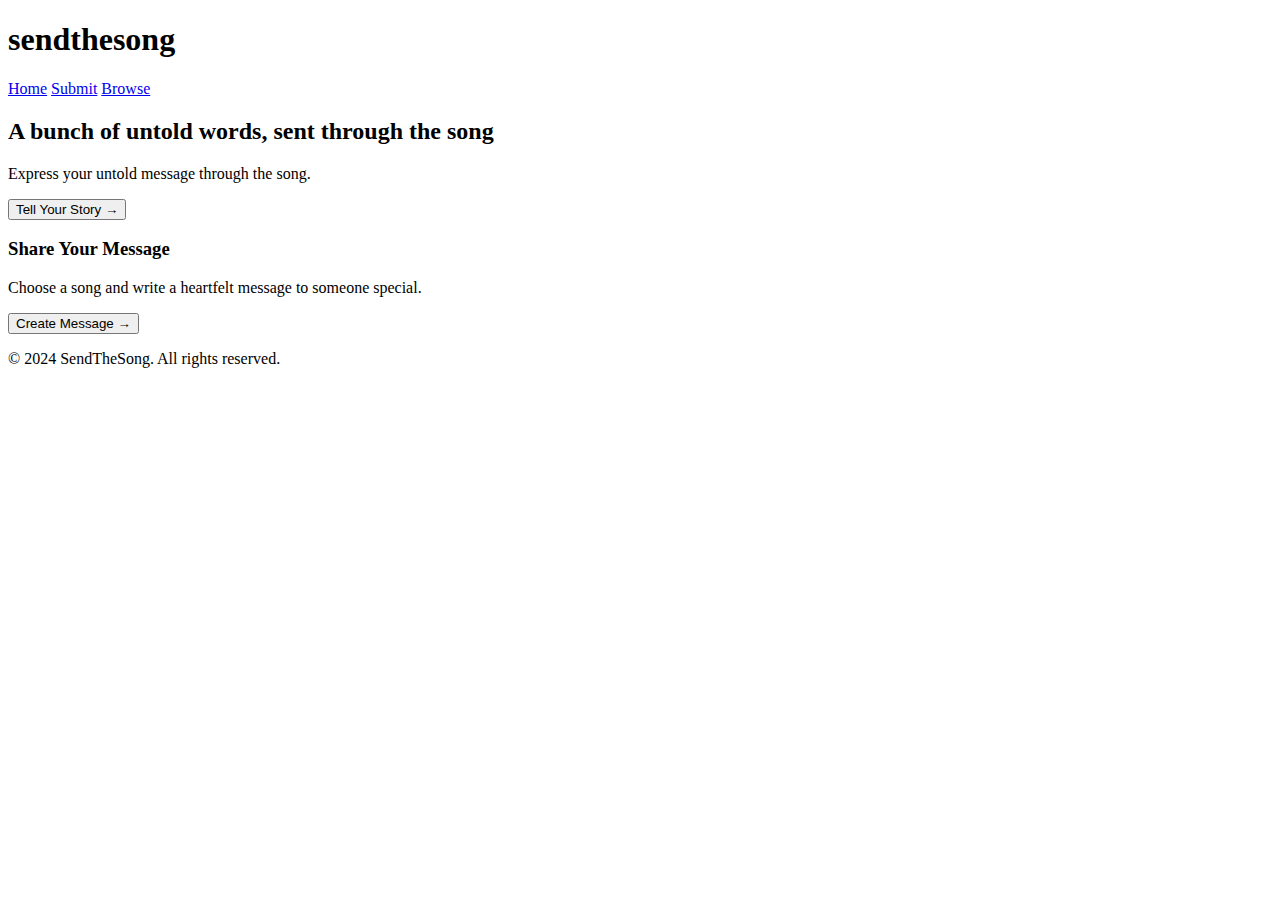
==== index.html @ 283650c9 "index.html" ====
<!DOCTYPE html>
<html lang="id">
<head>
    <meta charset="UTF-8">
    <meta name="viewport" content="width=device-width, initial-scale=1.0">
    <title>Send The Song</title>
    <link rel="stylesheet" href="style.css">
</head>
<body>
    <header class="header">
        <h1>sendthesong</h1>
        <nav>
            <a href="index.html">Home</a>
            <a href="submit.html">Submit</a>
            <a href="browse.html">Browse</a>
        </nav>
    </header>

    <main class="main-content">
        <section class="intro">
            <h2>A bunch of untold words, sent through the song</h2>
            <p>Express your untold message through the song.</p>
            <button onclick="navigateTo('form')">Tell Your Story →</button>
        </section>
        
        <section class="feedback">
            <h3>Share Your Message</h3>
            <p>Choose a song and write a heartfelt message to someone special.</p>
            <button onclick="navigateTo('form')">Create Message →</button>
        </section>
    </main>

    <footer class="footer">
        <p>© 2024 SendTheSong. All rights reserved.</p>
    </footer>

    <script>
        // Fungsi navigateTo untuk mengarahkan ke halaman yang sesuai
        function navigateTo(page) {
            console.log('navigateTo function called with page:', page);  // Debugging log

            if (page === 'form') {
                console.log('Redirecting to submit.html');  // Debugging log
                window.location.href = "submit.html";
            } else if (page === 'browse') {
                console.log('Redirecting to browse.html');  // Debugging log
                window.location.href = "browse.html";
            }
        }
    </script>
</body>
</html>
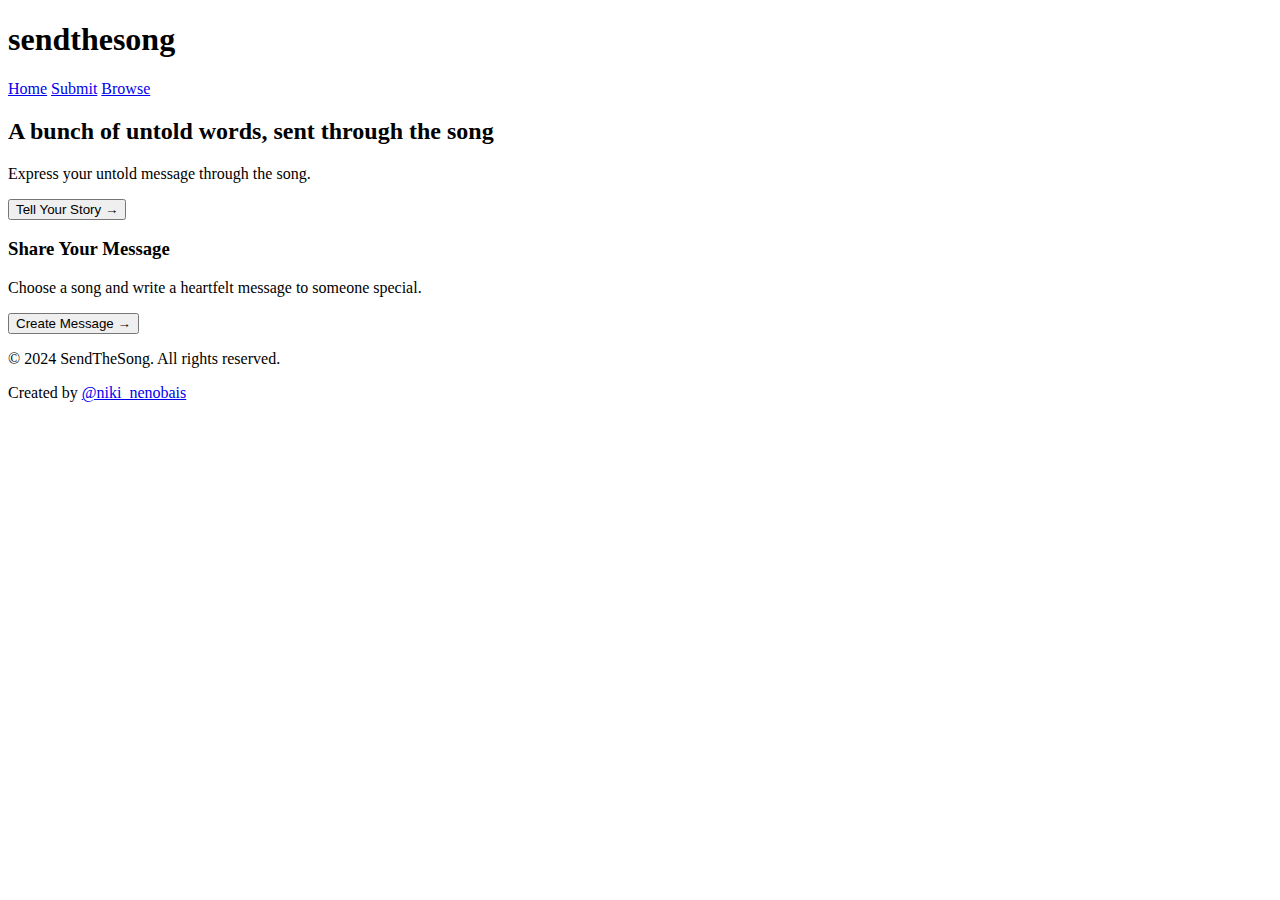
==== commit 95d33183: "index.html" ====
--- a/index.html
+++ b/index.html
@@ -32,6 +32,7 @@
 
     <footer class="footer">
         <p>© 2024 SendTheSong. All rights reserved.</p>
+        <p>Created by <a href="https://instagram.com/niki_nenobais" target="_blank">@niki_nenobais</a></p>
     </footer>
 
     <script>
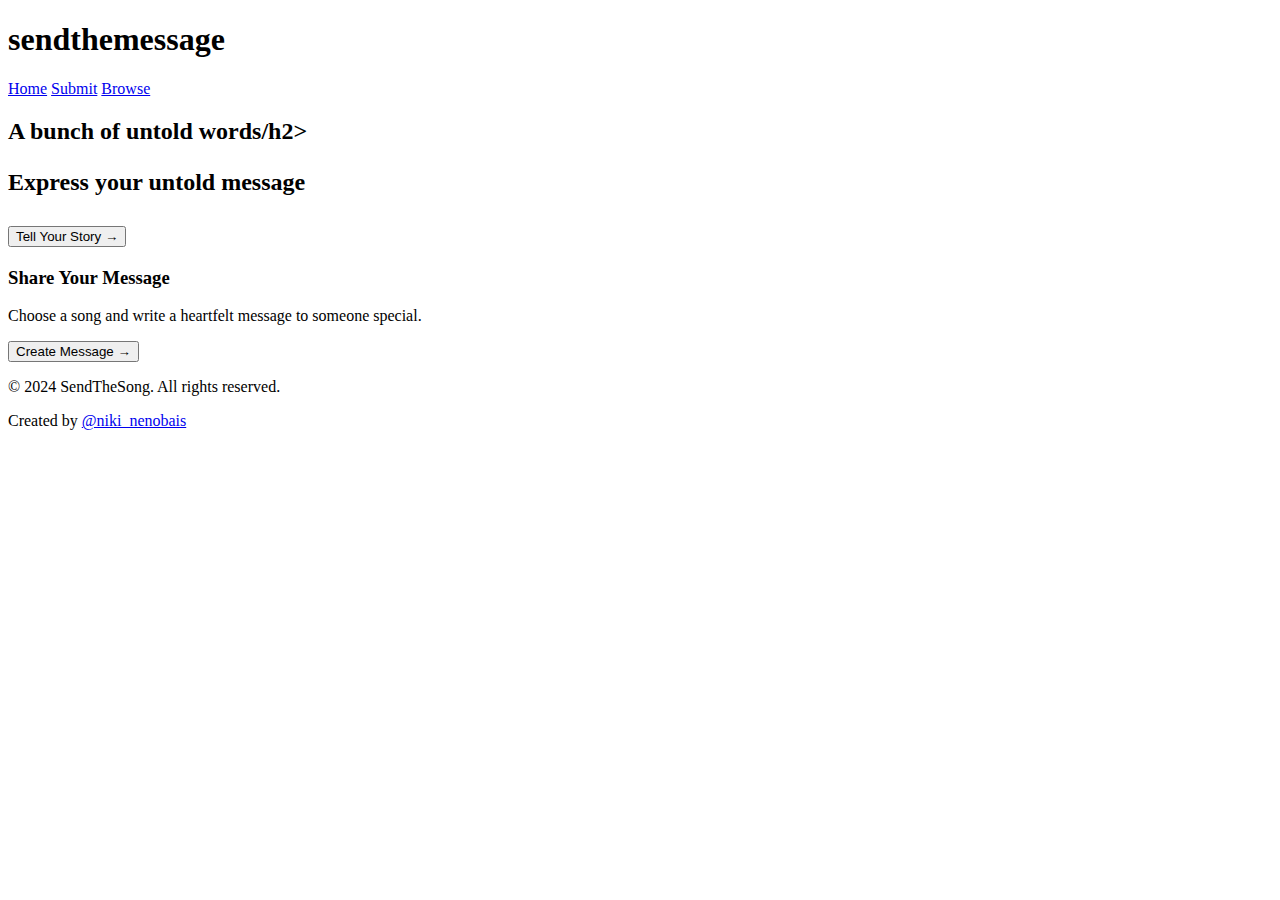
==== commit 049ea655: "Update index.html" ====
--- a/index.html
+++ b/index.html
@@ -3,12 +3,12 @@
 <head>
     <meta charset="UTF-8">
     <meta name="viewport" content="width=device-width, initial-scale=1.0">
-    <title>Send The Song</title>
+    <title>Send The Message</title>
     <link rel="stylesheet" href="style.css">
 </head>
 <body>
     <header class="header">
-        <h1>sendthesong</h1>
+        <h1>sendthemessage</h1>
         <nav>
             <a href="index.html">Home</a>
             <a href="submit.html">Submit</a>
@@ -18,8 +18,8 @@
 
     <main class="main-content">
         <section class="intro">
-            <h2>A bunch of untold words, sent through the song</h2>
-            <p>Express your untold message through the song.</p>
+            <h2>A bunch of untold words/h2>
+            <p>Express your untold message</p>
             <button onclick="navigateTo('form')">Tell Your Story →</button>
         </section>
         
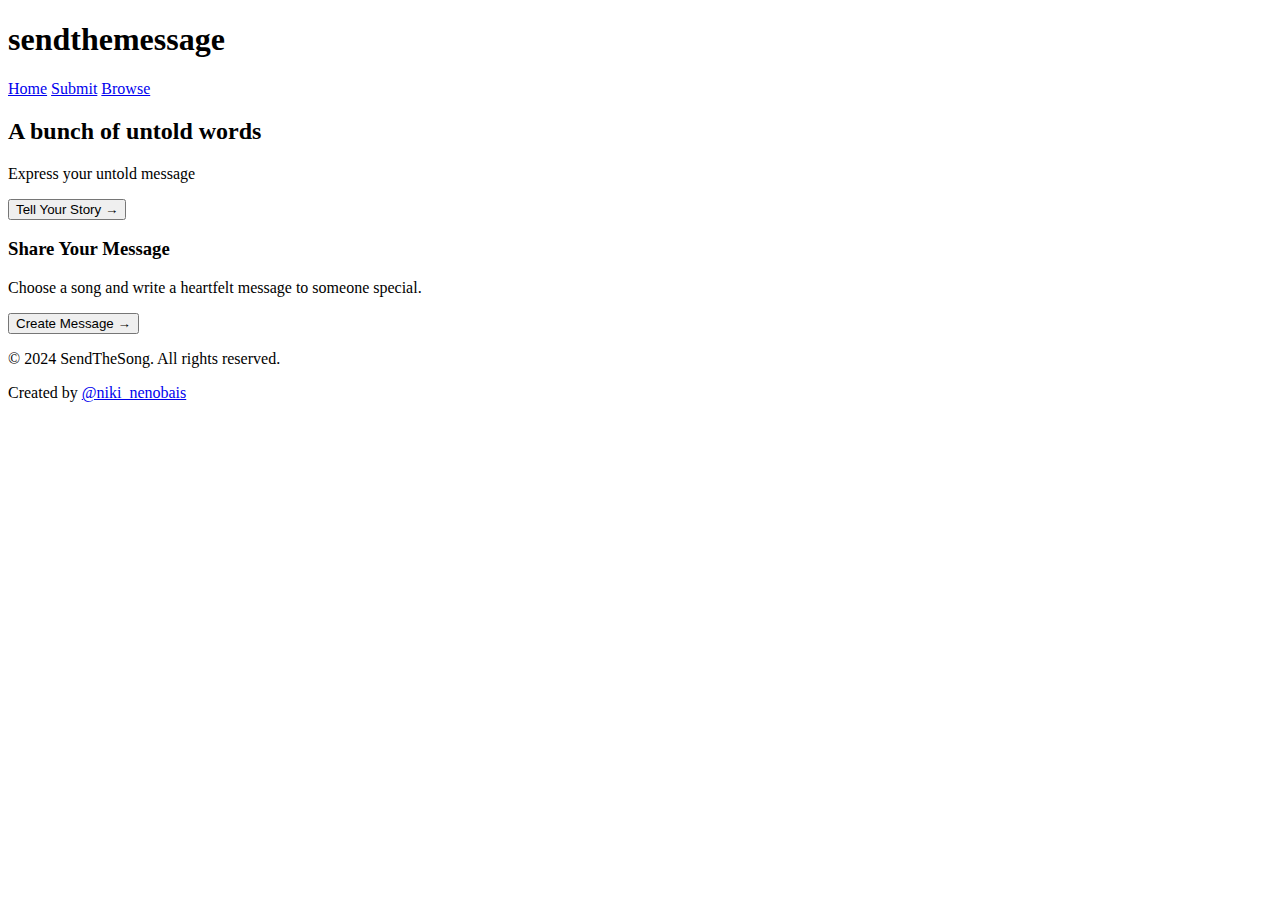
==== commit a72bb125: "index.html" ====
--- a/index.html
+++ b/index.html
@@ -18,7 +18,7 @@
 
     <main class="main-content">
         <section class="intro">
-            <h2>A bunch of untold words/h2>
+            <h2>A bunch of untold words</h2>
             <p>Express your untold message</p>
             <button onclick="navigateTo('form')">Tell Your Story →</button>
         </section>
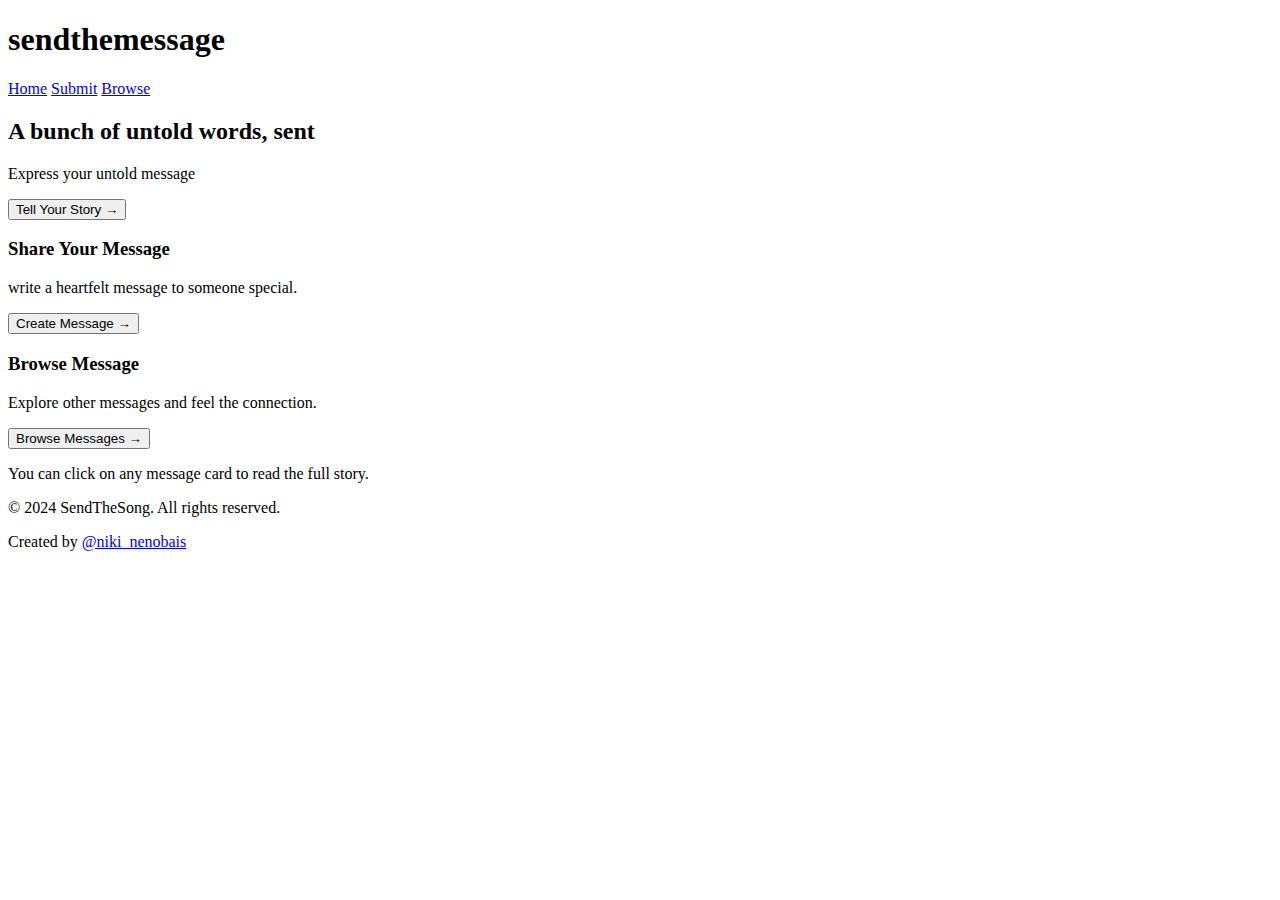
==== commit 53bc4972: "index.html" ====
--- a/index.html
+++ b/index.html
@@ -3,38 +3,8 @@
 <head>
     <meta charset="UTF-8">
     <meta name="viewport" content="width=device-width, initial-scale=1.0">
-    <title>Send The Message</title>
+    <title>Send The Song</title>
     <link rel="stylesheet" href="style.css">
-</head>
-<body>
-    <header class="header">
-        <h1>sendthemessage</h1>
-        <nav>
-            <a href="index.html">Home</a>
-            <a href="submit.html">Submit</a>
-            <a href="browse.html">Browse</a>
-        </nav>
-    </header>
-
-    <main class="main-content">
-        <section class="intro">
-            <h2>A bunch of untold words</h2>
-            <p>Express your untold message</p>
-            <button onclick="navigateTo('form')">Tell Your Story →</button>
-        </section>
-        
-        <section class="feedback">
-            <h3>Share Your Message</h3>
-            <p>Choose a song and write a heartfelt message to someone special.</p>
-            <button onclick="navigateTo('form')">Create Message →</button>
-        </section>
-    </main>
-
-    <footer class="footer">
-        <p>© 2024 SendTheSong. All rights reserved.</p>
-        <p>Created by <a href="https://instagram.com/niki_nenobais" target="_blank">@niki_nenobais</a></p>
-    </footer>
-
     <script>
         // Fungsi navigateTo untuk mengarahkan ke halaman yang sesuai
         function navigateTo(page) {
@@ -49,5 +19,47 @@
             }
         }
     </script>
+</head>
+<body>
+    <header class="header">
+        <h1>sendthemessage</h1>
+        <nav>
+            <a href="index.html">Home</a>
+            <a href="submit.html">Submit</a>
+            <a href="browse.html">Browse</a>
+        </nav>
+    </header>
+
+    <main class="main-content">
+        <section class="intro">
+            <h2>A bunch of untold words, sent </h2>
+            <p>Express your untold message</p>
+            <button onclick="navigateTo('form')">Tell Your Story →</button>
+        </section>
+        
+        <!-- Box untuk Share Your Message -->
+        <section class="message-box">
+            <h3>Share Your Message</h3>
+            <p>write a heartfelt message to someone special.</p>
+            <button onclick="navigateTo('form')">Create Message →</button>
+        </section>
+
+        <!-- Box untuk Browse Message -->
+        <section class="message-box">
+            <h3>Browse Message</h3>
+            <p>Explore other messages and feel the connection.</p>
+            <button onclick="navigateTo('browse')">Browse Messages →</button>
+            
+            <!-- Detail Message di bawah Browse Message -->
+            <div class="detail-message">
+                <p>You can click on any message card to read the full story.</p>
+            </div>
+        </section>
+    </main>
+
+    <footer class="footer">
+        <p>© 2024 SendTheSong. All rights reserved.</p>
+        <p>Created by <a href="https://instagram.com/niki_nenobais" target="_blank">@niki_nenobais</a></p>
+    </footer>
 </body>
 </html>
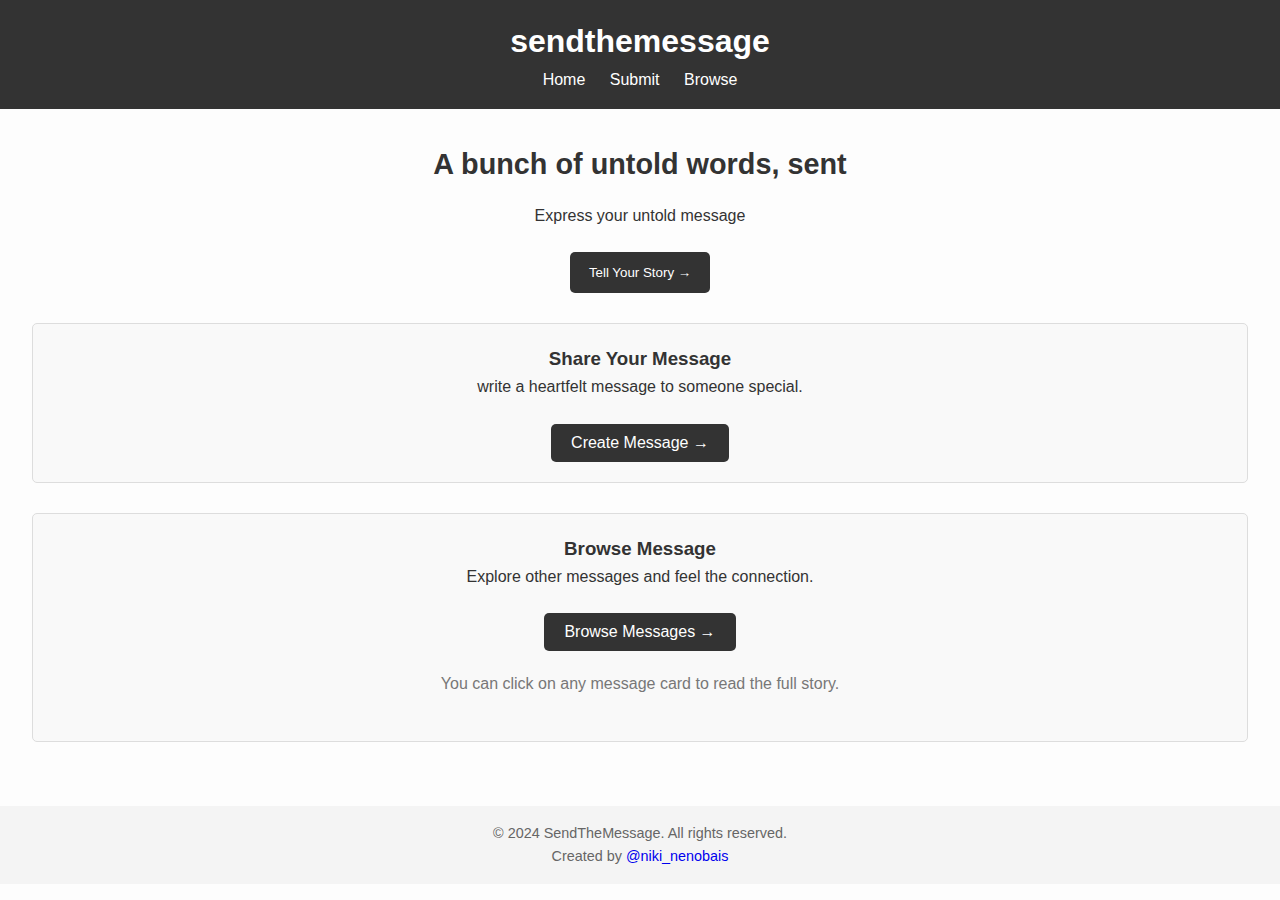
==== commit 0abdb836: "index.html" ====
--- a/index.html
+++ b/index.html
@@ -3,7 +3,7 @@
 <head>
     <meta charset="UTF-8">
     <meta name="viewport" content="width=device-width, initial-scale=1.0">
-    <title>Send The Song</title>
+    <title>Send The Message</title>
     <link rel="stylesheet" href="style.css">
     <script>
         // Fungsi navigateTo untuk mengarahkan ke halaman yang sesuai
@@ -58,7 +58,7 @@
     </main>
 
     <footer class="footer">
-        <p>© 2024 SendTheSong. All rights reserved.</p>
+        <p>© 2024 SendTheMessage. All rights reserved.</p>
         <p>Created by <a href="https://instagram.com/niki_nenobais" target="_blank">@niki_nenobais</a></p>
     </footer>
 </body>
--- a/style.css
+++ b/style.css
@@ -0,0 +1,105 @@
+/* Reset */
+* {
+    margin: 0;
+    padding: 0;
+    box-sizing: border-box;
+}
+
+body {
+    font-family: 'Arial', sans-serif;
+    line-height: 1.6;
+    background: #fdfdfd;
+    color: #333;
+}
+
+/* Header */
+.header {
+    background: #333;
+    color: #fff;
+    padding: 1rem;
+    text-align: center;
+}
+
+.header nav a {
+    color: #fff;
+    text-decoration: none;
+    margin: 0 10px;
+}
+
+/* Main Content */
+.main-content {
+    padding: 2rem;
+    text-align: center;
+}
+
+.main-content h2 {
+    font-size: 1.8rem;
+    margin-bottom: 1rem;
+}
+
+.main-content p {
+    font-size: 1rem;
+    margin-bottom: 1.5rem;
+}
+
+button {
+    background: #333;
+    color: #fff;
+    padding: 0.8rem 1.2rem;
+    border: none;
+    border-radius: 5px;
+    cursor: pointer;
+}
+
+button:hover {
+    background: #555;
+}
+
+/* Box Styling */
+.message-box {
+    border: 1px solid #ddd; /* Garis tipis */
+    padding: 20px; /* Jarak di dalam box */
+    margin-top: 30px; /* Jarak antar section */
+    border-radius: 5px; /* Sudut kotak melengkung */
+    background-color: #f9f9f9; /* Warna latar belakang kotak */
+}
+
+.message-box h3 {
+    margin-top: 0; /* Menghilangkan margin atas */
+}
+
+.message-box button {
+    padding: 10px 20px;
+    background-color: #black; /* Warna tombol */
+    color: white;
+    border: none;
+    border-radius: 5px;
+    cursor: pointer;
+    font-size: 16px;
+}
+
+.message-box button:hover {
+    background-color: #black; /* Warna tombol saat hover */
+}
+
+/* Detail Message */
+.detail-message {
+    margin-top: 20px; /* Jarak antara Browse Message dan detail */
+    font-size: 1rem;
+    color: #777;
+}
+
+/* Footer */
+.footer {
+    background: #f4f4f4;
+    padding: 1rem;
+    text-align: center;
+    margin-top: 2rem;
+    font-size: 0.9rem;
+    color: #666;
+}
+
+.footer a {
+    color: #white;
+    text-decoration: none;
+}
